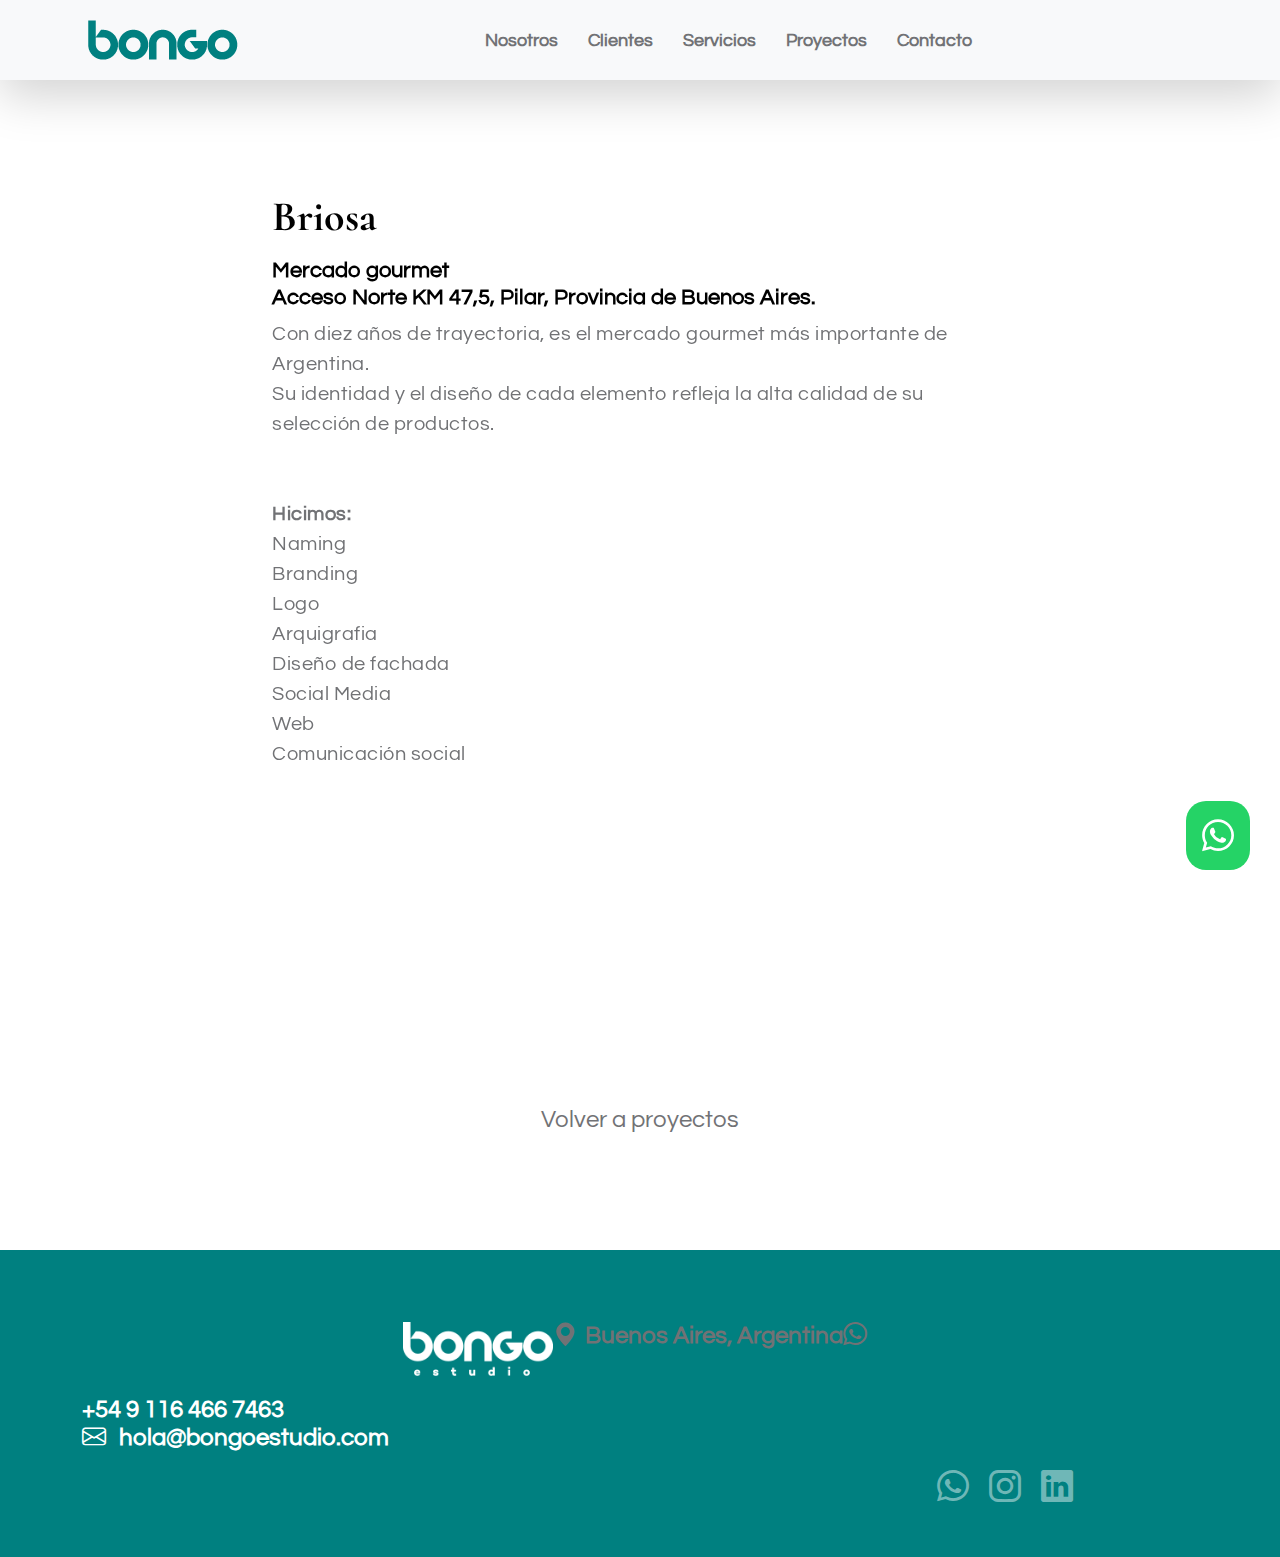
==== briosa.html @ bc5798f3 "sumando los clientes" ====
<!doctype html>
<html lang="es">
    <head>
        <meta charset="utf-8">
        <meta name="viewport" content="width=device-width, initial-scale=1">
        <meta name="description" content="">
        <meta name="author" content="">
        <title>BONGO Estudio</title>
        <link rel="icon" href="images/ico.ico" type="image/x-icon">
        <link href="css/bootstrap.min.css" rel="stylesheet">
        <link href="css/bootstrap-icons.css" rel="stylesheet">
        <link rel="stylesheet" href="css/magnific-popup.css">
        <link href="css/aos.css" rel="stylesheet">
        <link href="css/templatemo-nomad-force.css" rel="stylesheet">
        <link rel="preconnect" href="https://fonts.googleapis.com">
        <link rel="preconnect" href="https://fonts.gstatic.com" crossorigin>
        <link href="https://fonts.googleapis.com/css2?family=Cormorant&display=swap" rel="stylesheet">
        <link rel="preconnect" href="https://fonts.gstatic.com" crossorigin>
        <link href="https://fonts.googleapis.com/css2?family=Questrial&display=swap" rel="stylesheet">
    </head>
    
    <body>
    
        <main>
            <div id="whatsapp">
                <a href="https://wa.link/1li80u" target="_blank">
                    <svg aria-hidden="true" focusable="false" data-prefix="fab" data-icon="whatsapp" class="svg-inline--fa fa-whatsapp fa-w-14" role="img" xmlns="http://www.w3.org/2000/svg" viewBox="0 0 448 512"><path fill="currentColor" d="M380.9 97.1C339 55.1 283.2 32 223.9 32c-122.4 0-222 99.6-222 222 0 39.1 10.2 77.3 29.6 111L0 480l117.7-30.9c32.4 17.7 68.9 27 106.1 27h.1c122.3 0 224.1-99.6 224.1-222 0-59.3-25.2-115-67.1-157zm-157 341.6c-33.2 0-65.7-8.9-94-25.7l-6.7-4-69.8 18.3L72 359.2l-4.4-7c-18.5-29.4-28.2-63.3-28.2-98.2 0-101.7 82.8-184.5 184.6-184.5 49.3 0 95.6 19.2 130.4 54.1 34.8 34.9 56.2 81.2 56.1 130.5 0 101.8-84.9 184.6-186.6 184.6zm101.2-138.2c-5.5-2.8-32.8-16.2-37.9-18-5.1-1.9-8.8-2.8-12.5 2.8-3.7 5.6-14.3 18-17.6 21.8-3.2 3.7-6.5 4.2-12 1.4-32.6-16.3-54-29.1-75.5-66-5.7-9.8 5.7-9.1 16.3-30.3 1.8-3.7.9-6.9-.5-9.7-1.4-2.8-12.5-30.1-17.1-41.2-4.5-10.8-9.1-9.3-12.5-9.5-3.2-.2-6.9-.2-10.6-.2-3.7 0-9.7 1.4-14.8 6.9-5.1 5.6-19.4 19-19.4 46.3 0 27.3 19.9 53.7 22.6 57.4 2.8 3.7 39.1 59.7 94.8 83.8 35.2 15.2 49 16.5 66.6 13.9 10.7-1.6 32.8-13.4 37.4-26.4 4.6-13 4.6-24.1 3.2-26.4-1.3-2.5-5-3.9-10.5-6.6z"></path></svg>
                </a>
            </div>

            <nav class="navbar navbar-expand-lg bg-light shadow-lg">
                <div class="container">
                    <a class="navbar-brand" href="index.html">
                        <img src="images/logo.png">
                    </a>

                    <button class="navbar-toggler" type="button" data-bs-toggle="collapse" data-bs-target="#navbarNav" aria-controls="navbarNav" aria-expanded="false" aria-label="Toggle navigation">
                        <span class="navbar-toggler-icon"></span>
                    </button>

                    <div class="collapse navbar-collapse" id="navbarNav">
                        <ul class="navbar-nav mx-auto">
                            <li class="nav-item">
                                <a class="nav-link" href="index.html#about">Nosotros</a>
                            </li>
                            <li class="nav-item">
                                <a class="nav-link" href="index.html#client">Clientes</a>
                            </li>
                            <li class="nav-item">
                                <a class="nav-link" href="index.html#services">Servicios</a>
                            </li>
                            <li class="nav-item">
                                <a class="nav-link" href="index.html#trabajos">Proyectos</a>
                            </li>
                            <li class="nav-item">
                                <a class="nav-link" href="index.html#contact">Contacto</a>
                            </li>
                        </ul>
                    </div>
                </div>
            </nav>

            <section class="news-detail section-padding">
                <div class="container">
                    <div class="row">
                        <div class="col-lg-8 col-10 mx-auto">
                            <h2 class="mb-3" data-aos="fade-up">
                                Briosa
                            </h2>
                            <h6 data-aos="fade-up">
                                Mercado gourmet<br>
                                Acceso Norte KM 47,5, Pilar, Provincia de Buenos Aires.
                            </h6>
                            <p class="me-4" data-aos="fade-up">
                                Con diez años de trayectoria, es el mercado gourmet más importante de Argentina.<br>
                                Su identidad y el diseño de cada elemento refleja la alta calidad de su selección de productos.<br>
                                <br><br>
                                <b>Hicimos:</b><br> 
                                Naming<br>
                                Branding<br>
                                Logo<br>
                                Arquigrafia<br>
                                Diseño de fachada<br>
                                Social Media<br>
                                Web<br>
                                Comunicación social</p>
                            <div class="clearfix my-4 mt-lg-0 mt-5">
                                <div class="col-md-12 float-md-end mb-3 ms-md-3" data-aos="fade-up" style="display: grid;justify-items: center;">
                                    <img src="images/portfolio/briosa/b_01.jpg" class="img-fluid news-image" style="width: 100%;padding-top: 2%;">
                                    <img src="images/portfolio/briosa/b_02.jpg" class="img-fluid news-image" style="width: 100%;padding-top: 2%;">
                                    <img src="images/portfolio/briosa/b_03.jpg" class="img-fluid news-image" style="width: 100%;padding-top: 2%;">
                                    <img src="images/portfolio/briosa/b_04.jpg" class="img-fluid news-image" style="width: 100%;padding-top: 2%;">
                                    <img src="images/portfolio/briosa/b_05.jpg" class="img-fluid news-image" style="width: 100%;padding-top: 2%;">
                                    <img src="images/portfolio/briosa/b_06.jpg" class="img-fluid news-image" style="width: 100%;padding-top: 2%;">
                                    <img src="images/portfolio/briosa/b_07.jpg" class="img-fluid news-image" style="width: 100%;padding-top: 2%;">
                                    <img src="images/portfolio/briosa/b_08.jpg" class="img-fluid news-image" style="width: 100%;padding-top: 2%;">
                                    <img src="images/portfolio/briosa/b_09.jpg" class="img-fluid news-image" style="width: 100%;padding-top: 2%;">
                                </div>
                            </div>
                            <a href="index.html #trabajos" style="font-size: 24px; display: flex;justify-content: center;">
                                Volver a proyectos
                            </h6>
                        </div>

                    </div>
                </div>
            </section>

            <footer class="site-footer">
                <div class="container">
                    <div class="row">
    
                        <div class="col-12">
                            <h5 class="text-white">
                                <i><img src="images/logo-blanco.png" style="width: 150px; padding-bottom: 20px;"></i><br>
                                <i class="bi-geo-alt-fill me-2"></i>
                                    Buenos Aires, Argentina<br>
                                <i class="bi bi-whatsapp me-2"></i>
                                    <a href="https://wa.link/1li80u" target="_blank" style="color: white;">+54 9 116 466 7463</a><br>
                                <i class="bi bi-envelope me-2"></i>
                                <a href="mailto:hola@bongoestudio.com" target="_blank" style="color: white;">
                                    hola@bongoestudio.com<br>
                                </a>
                            </h5>
                        </div>
    
                        <div class="col-lg-3 col-5 ms-auto">
                            <ul class="social-icon">
                                <!-- <li><a href="#" class="social-icon-link bi-facebook"></a></li>
    
                                <li><a href="#" class="social-icon-link bi-twitter"></a></li> -->
    
                                <li><a href="https://wa.link/1li80u" target="_blank" class="social-icon-link bi-whatsapp"></a></li>
    
                                <li><a href="https://www.instagram.com/bongoestudio" target="_blank" class="social-icon-link bi-instagram"></a></li>
    
                                <li><a href="https://www.linkedin.com/company/bongo-estudio-creativo/" target="_blank" class="social-icon-link bi-linkedin"></a></li>
                            </ul>
                        </div>
    
                    </div>
                </section>
            </footer>

        <!-- JAVASCRIPT FILES -->
        <script src="js/jquery.min.js"></script>
        <script src="js/bootstrap.bundle.min.js"></script>
        <script src="js/jquery.sticky.js"></script>
        <script src="js/aos.js"></script>
        <script src="js/jquery.magnific-popup.min.js"></script>
        <script src="js/magnific-popup-options.js"></script>
        <script src="js/scrollspy.min.js"></script>
        <script src="js/custom.js"></script>

    </body>
</html>
---- css/templatemo-nomad-force.css ----
/*---------------------------------------
  CUSTOM PROPERTIES ( VARIABLES )             
-----------------------------------------
*/
#whatsapp {
  position: fixed;
  bottom: 20px;
  right:20px;
  padding: 10px 10px ;
  z-index: 999;
}
svg{
  width: 64px;
  background-color: #25d366;
  border-radius: 20px;
  padding: 16px;
}
circle {
  fill: #25d366;
}
path {
  fill: #fff;
}
/*---------------------------------------
  CUSTOM PROPERTIES ( VARIABLES )             
-----------------------------------------*/
:root {
  --white-color:                  #FFFFFF;
  --primary-color:                #008080;
  --section-bg-color:             #f9f9f9;
  --dark-color:                   #000000;
  --grey-color:                   #fcfeff;
  --text-secondary-white-color:   rgba(255, 255, 255, 0.98);
  --title-color:                  #565758;
  --p-color:                      #717275;

  --body-font-family:           'Noto Sans JP', sans-serif;

  --h1-font-size:               72px;
  --h2-font-size:               42px;
  --h3-font-size:               36px;
  --h4-font-size:               32px;
  --h5-font-size:               24px;
  --h6-font-size:               22px;
  --p-font-size:                20px;
  --copyright-text-font-size:   14px;
  --custom-link-font-size:      12px;

  --font-weight-light:          300;
  --font-weight-normal:         400;
  --font-weight-bold:           700;
  --font-weight-black:          900;
}
body,
html {
  height: 100%;
}
body {
    background: var(--white-color);
    font-family: var(--body-font-family);    
    position: relative;
}
/*---------------------------------------
  TYPOGRAPHY               
-----------------------------------------*/
h2,
h3,
h4,
h5,
h6 {
  color: var(--dark-color);
}

h1,
h2,
h3,
h4,
h5,
h6{
  font-family: 'Questrial', sans-serif;
  font-weight: var(--font-weight-bold);
}
h1,
h2{
  font-weight: var(--font-weight-black);
}
h1{
  font-size: var(--h1-font-size);
  line-height: normal;
}
h2{
  font-family: 'Cormorant', serif;
  font-size: var(--h2-font-size);
}
h3{
  font-size: var(--h3-font-size);
}
h4{
  font-size: var(--h4-font-size);
}
h5{
  font-size: var(--h5-font-size);
}
h6{
  font-size: var(--h6-font-size);
}
p{
  font-family: 'Questrial', sans-serif;
  color: var(--p-color);
  font-size: var(--p-font-size);
  font-weight: var(--font-weight-light);
  letter-spacing: 0.5px;
}
.text-secondary-white-color {
  color: var(--text-secondary-white-color);
}
a, 
button{
  touch-action: manipulation;
  transition: all 0.3s;
}
a{
  font-family: 'Questrial', sans-serif;
  color: var(--p-color);
  text-decoration: none;
}
a:hover {
  color: var(--primary-color);
}
::selection {
  background: var(--dark-color);
  color: var(--white-color);
}
.videoWrapper {
  position: relative;
  padding-bottom: 56.25%; /* 16:9 */
  height: 540px;
  z-index: -100;
}
.overlay {
  background: linear-gradient(to top, #000, transparent 90%);
  position: absolute;
  top: 0;
  right: 0;
  bottom: 0;
  left: 0;
}

/*---------------------------------------
  CUSTOM LINK               
-----------------------------------------*/
.custom-links {
  max-width: 230px;
}
.custom-link {
  position: relative;
  overflow: hidden;
  z-index: 1;
  display: inline-block;
  transition: all .3s cubic-bezier(.645,.045,.355,1);
}
.custom-link::after {
  content: "";
  width: 0;
  height: 2px;
  bottom: 0;
  position: absolute;
  left: auto;
  right: 0;
  z-index: -1;
  transition: width .6s cubic-bezier(.25,.8,.25,1) 0s;
  background: currentColor;
}
.custom-link:hover::after {
  width: 100%;
  left: 0;
  right: auto;
}
.custom-link:hover,
.custom-link:hover::after {
  color: var(--white-color);
}
b,
strong {
  font-weight: var(--font-weight-bold);
}
/*---------------------------------------
  NAVIGATION               
-----------------------------------------*/
.navbar {
  z-index: 999;
  right: 0;
  left: 0;
  padding-top: 15px;
  padding-bottom: 15px;
}
.navbar-brand {
  color: var(--primary-color);
  font-size: 24px;
  font-weight: var(--font-weight-bold);
}
.navbar-expand-lg .navbar-nav .nav-link {
  padding-right: 15px;
  padding-left: 15px;
}
.navbar-nav .nav-link::after {
  font-family: bootstrap-icons;
  display: inline-block;
  margin-left: 10px;
  opacity: 0;
  transition: opacity 0.3s, transform 0.3s;
}
.navbar-nav .nav-link:hover::after {
  opacity: 1;
  -webkit-transform: translateY(0px);
  -moz-transform: translateY(0px);
  transform: translateY(0px);
}
.navbar-nav .nav-link {
  color: var(--p-color);
  font-size: 18px;
  font-weight: var(--font-weight-bold);
  position: relative;
}
.navbar-nav .nav-link:hover::after,
.navbar-nav .nav-item.active .nav-link::after {
  color: var(--primary-color);
  opacity: 1;
  -webkit-transform: translateY(0px);
  -moz-transform: translateY(0px);
  transform: translateY(0px);
}
.navbar-nav .nav-item.active .nav-link,
.nav-link:focus, 
.nav-link:hover {
  color: var(--primary-color);
  text-decoration:underline;
}
.link-portfolio{
  color: var(--white-color);
  border-bottom: 2px solid var(--white-color);
  padding-bottom: 4px;
}
.link-portfolio:hover{
  color: var(--primary-color);
  border-bottom: 2px solid var(--primary-color);
}
.nav-link:focus {
  color: var(--p-color);
}
.navbar-toggler {
  border: 0;
  padding: 0;
  cursor: pointer;
  margin: 0;
  width: 30px;
  height: 35px;
  outline: none;
}
.navbar-toggler:focus {
  outline: none;
  box-shadow: none;
}
.navbar-toggler[aria-expanded="true"] .navbar-toggler-icon {
  background: transparent;
}
.navbar-toggler[aria-expanded="true"] .navbar-toggler-icon:before,
.navbar-toggler[aria-expanded="true"] .navbar-toggler-icon:after {
  transition: top 300ms 50ms ease, -webkit-transform 300ms 350ms ease;
  transition: top 300ms 50ms ease, transform 300ms 350ms ease;
  transition: top 300ms 50ms ease, transform 300ms 350ms ease, -webkit-transform 300ms 350ms ease;
  top: 0;
}
.navbar-toggler[aria-expanded="true"] .navbar-toggler-icon:before {
  transform: rotate(45deg);
}
.navbar-toggler[aria-expanded="true"] .navbar-toggler-icon:after {
  transform: rotate(-45deg);
}
.navbar-toggler .navbar-toggler-icon {
  background: var(--dark-color);
  transition: background 10ms 300ms ease;
  display: block;
  width: 30px;
  height: 2px;
  position: relative;
}
.navbar-toggler .navbar-toggler-icon:before,
.navbar-toggler .navbar-toggler-icon:after {
  transition: top 300ms 350ms ease, -webkit-transform 300ms 50ms ease;
  transition: top 300ms 350ms ease, transform 300ms 50ms ease;
  transition: top 300ms 350ms ease, transform 300ms 50ms ease, -webkit-transform 300ms 50ms ease;
  position: absolute;
  right: 0;
  left: 0;
  background: var(--dark-color);
  width: 30px;
  height: 2px;
  content: '';
}
.navbar-toggler .navbar-toggler-icon:before {
  top: -8px;
}
.navbar-toggler .navbar-toggler-icon:after {
  top: 8px;
}
/*---------------------------------------
  HERO              
-----------------------------------------*/
.hero {
  position: relative;
  overflow: hidden;
}
.heroText {
  position: absolute;
  z-index: 9;
  top: 30%;
  left: 50%;
  transform: translate(-50%, -50%);
  width: 85%;
  text-align: center;
}
/*---------------------------------------
  ABOUT & TEAM MEMBERS               
-----------------------------------------*/
.about-image,
.team-image {
  width: 100%;
  height: 100%;
  max-height: 635px;
  min-height: 475px;
  object-fit: cover;
}
/*---------------------------------------
  PORTFOLIO               
-----------------------------------------*/
.portfolio-thumb {
  position: relative;
  overflow: hidden;
}
.portfolio-info {
  margin: 20px;
}
/*---------------------------------------
  SECTION               
-----------------------------------------*/
.section-padding {
  padding-top: 7rem;
  padding-bottom: 7rem;
}
.section-padding-2 {
  background-color: #000;
  padding-top: 7rem;
  padding-bottom: 7rem;
}
.section-padding-2 .row .logos {
  display: inline;
  text-align: center;
  padding: 0 10% 0 10%;
}
.section-padding-2 .row .logos img{
  padding: 2%;
}
.icon-contact{
  display: flex;
  justify-content: center;
}
/*---------------------------------------
  SITE FOOTER               
-----------------------------------------*/
.site-footer {
  background: #008080;
  padding-top: 4.5rem;
  padding-bottom: 2.5rem;
}
.site-footer .custom-link {
  color: rgba(255, 255, 255, 0.65);
  font-size: var(--p-font-size);
}
.site-footer .custom-link:hover,
.site-footer .social-icon-link:hover {
  color: var(--white-color);
}
.copyright-text {
  color: rgba(255, 255, 255, 0.45);
  font-size: var(--copyright-text-font-size);
}
/*---------------------------------------
  SOCIAL ICON               
-----------------------------------------*/
.social-icon {
  margin: 0;
  padding: 0;
}
.social-icon li {
  list-style: none;
  display: inline-block;
  vertical-align: top;
}
.social-icon-link {
  color: rgba(255, 255, 255, 0.45);
  font-size: 2rem;
  display: inline-block;
  vertical-align: top;
  margin-top: 4px;
  margin-bottom: 4px;
  margin-right: 15px;
}
.social-icon-link:hover {
  color: var(--primary-color);
}
/*---------------------------------------
  MENU ACORDEÓN STYLES               
-----------------------------------------*/
#accesos ul li a {
font-size: 24px;
display: block;
padding: 10px 10px 10px 20px;
border-bottom: 1px solid #008080;
text-decoration: none;
box-sizing: border-box;
color: #008080;
}
.ser1{
  width: 50%;
}
.ser2{
  width: 50%;
}
#accesos {
  box-sizing: border-box;
  transform: translate(0, 0);
  max-width: 100%;
  min-height: 100%;
  margin: 0;
  left: 0;
}
#accesos ul {
list-style: none;
perspective: 900;
padding: 0;
margin: 0;
}
#accesos ul li {
position: relative;
padding: 0;
margin: 0;
padding-bottom: 4px;
padding-top: 0;
}
#accesos ul li:nth-of-type(1) {
animation-delay: 0.5s;
}
#accesos ul li:nth-of-type(2) {
animation-delay: 0.75s;
}
#accesos ul li:nth-of-type(3) {
animation-delay: 1s;
}
#accesos ul li:last-of-type {
animation-delay: 1.25s;
padding-bottom: 0;
}
#accesos ul li i.chevron {
  position: absolute;
  transform: translate(-18px, 0);
  margin-top: 12px;
  right: 0;
}
#accesos ul li i.chevron:before, #accesos ul li i.chevron:after {
content: "";
position: absolute;
background-color:var(--primary-color);
width: 3px;
height: 9px;
}
#accesos ul li i.chevron:after {
transform: translate(2px, 0) rotate(-45deg);
}
#accesos ul li input[type=checkbox] {
position: absolute;
cursor: pointer;
width: 100%;
height: 100%;
z-index: 1;
opacity: 0;
background-color: coral;
}
#accesos ul li input[type=checkbox] h2 i {
background-color: teal;
color: teal;
}
#accesos ul li input[type=checkbox]:checked ~ div {
margin-top: 0;
max-height: 0;
opacity: 0;
transform: translate(0, 50%);
}
#accesos ul li input[type=checkbox]:checked ~ i:before {
transform: translate(2px, 0) rotate(45deg);
}
#accesos ul li input[type=checkbox]:checked ~ i:after {
transform: translate(-2px, 0) rotate(-45deg);
}
/*---------------------------------------
  RESPONSIVE STYLES               
-----------------------------------------*/
@media screen and (min-width: 1600px) {
  .news-two-column {
    min-height: 232.5px;
  }
}
@media screen and (min-width: 992px) {
  .hero {
    height: 100vh;
  }
}
@media screen and (max-width: 991px) {
  #accesos {
    min-height: 0;
    display: inline-block;
    position: relative;
    left: 50%;
    margin: 90px 0;
    transform: translate(-50%, 0);
    background-color: #fefffa;
    width: 100%;
    padding: 1em;
    max-width:960px;
  }
  h1 {
    font-size: 48px;
  }
  h2 {
    font-size: 36px;
  }
  h3 {
    font-size: 32px;
  }
  h4 {
    font-size: 28px;
  }
  h5 {
    font-size: 20px;
  }
  h6 {
    font-size: 18px;
  }
  .ser1{
    width: 100%;
  }
  .ser2{
    width: 100%;
  }
  .navbar{
    padding-top: 10px;
    padding-bottom: 10px;
  }
  .section-padding {
    padding-top: 6rem;
    padding-bottom: 6rem;
  }
}
@media screen and (max-width: 767px) {
  .news-detail-title {
    font-size: 36px;
  }
}
@media screen and (max-width: 360px) {
  h1 {
    font-size: 32px;
  }
  .heroText p {
    font-size: 14px;
  }
}
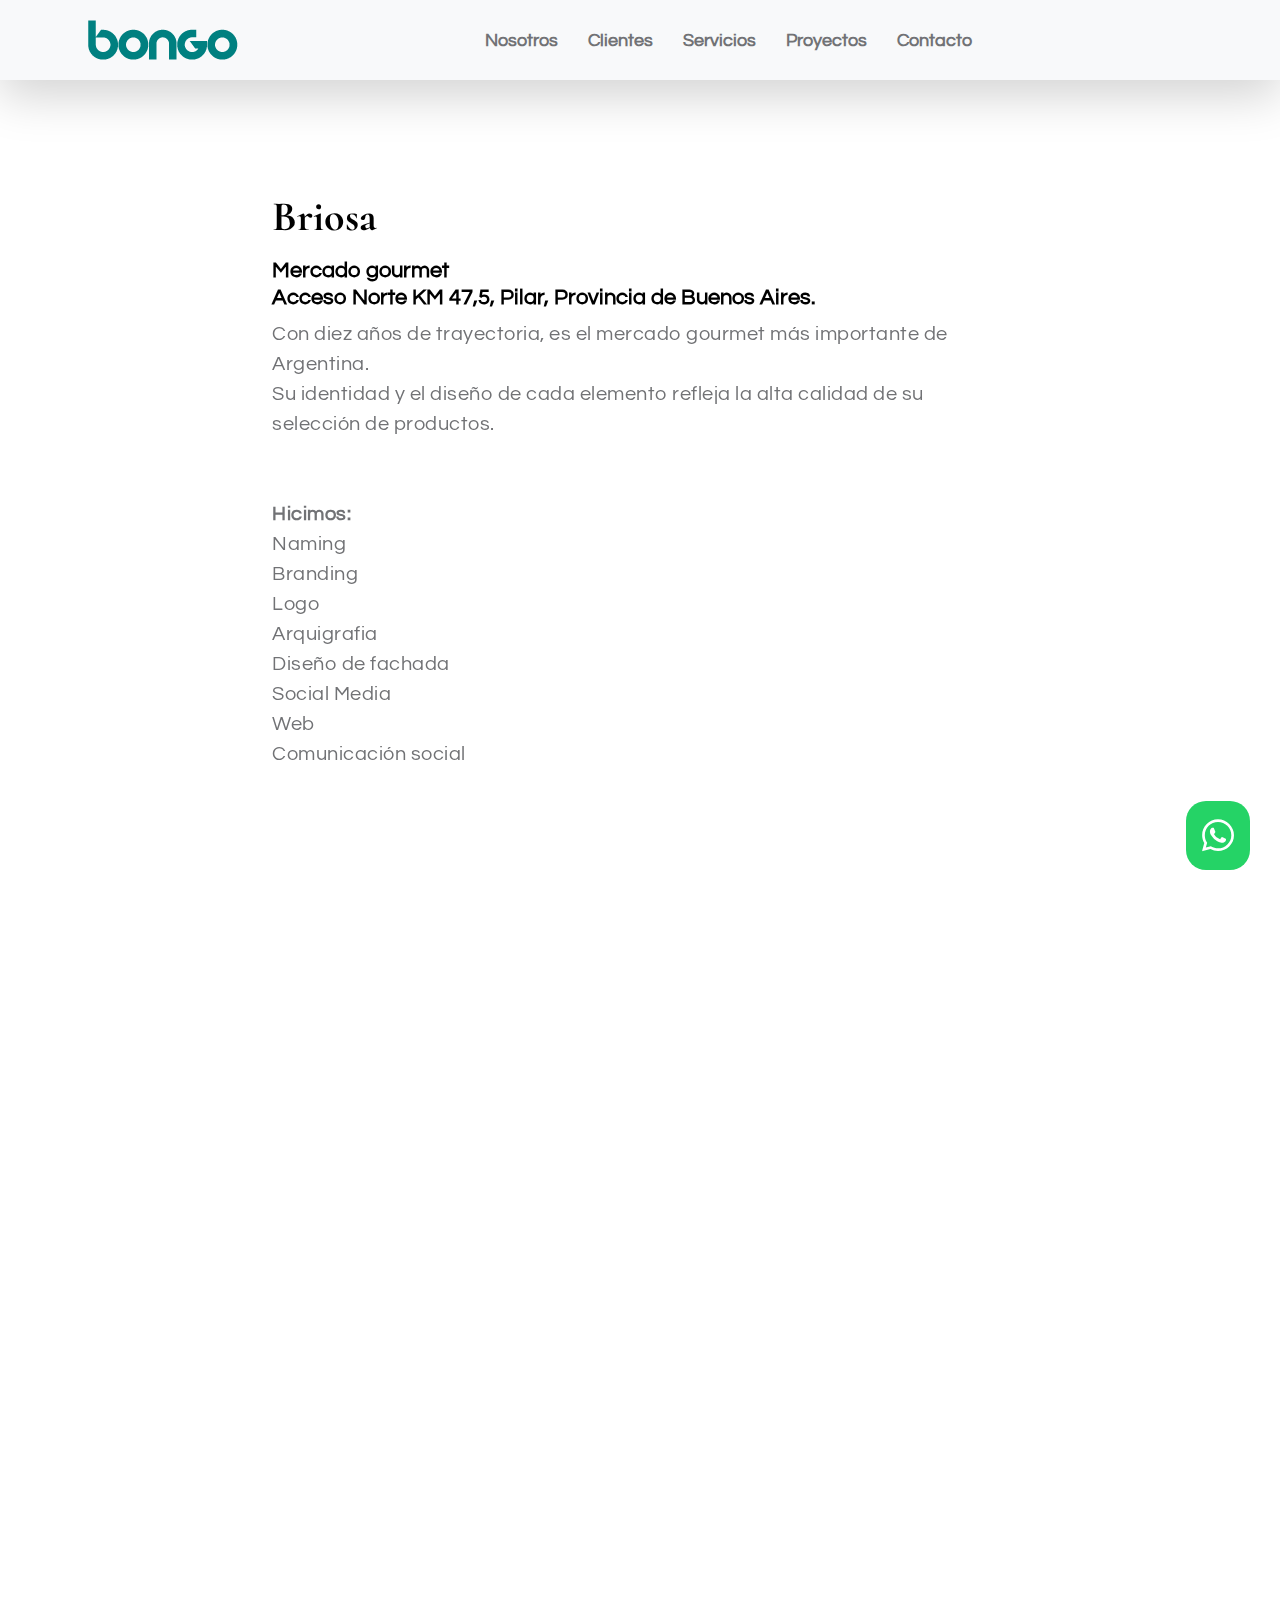
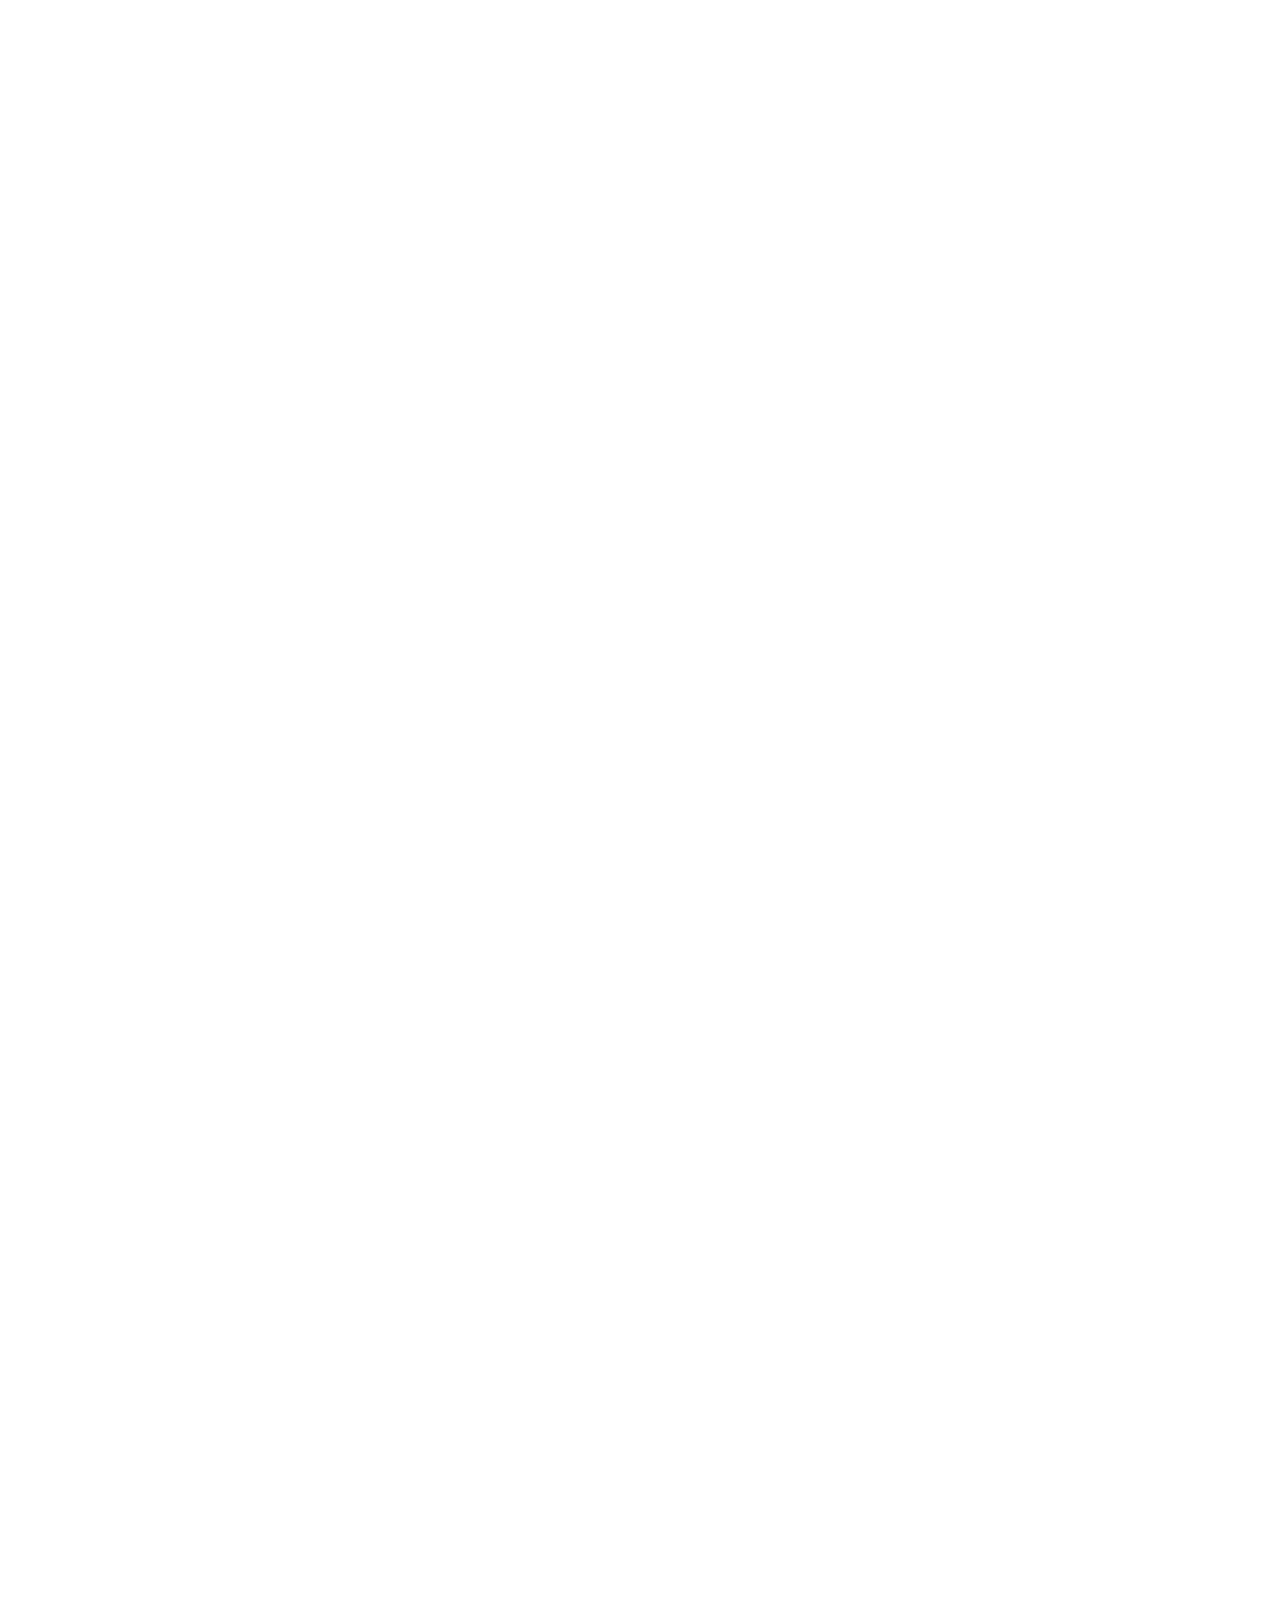
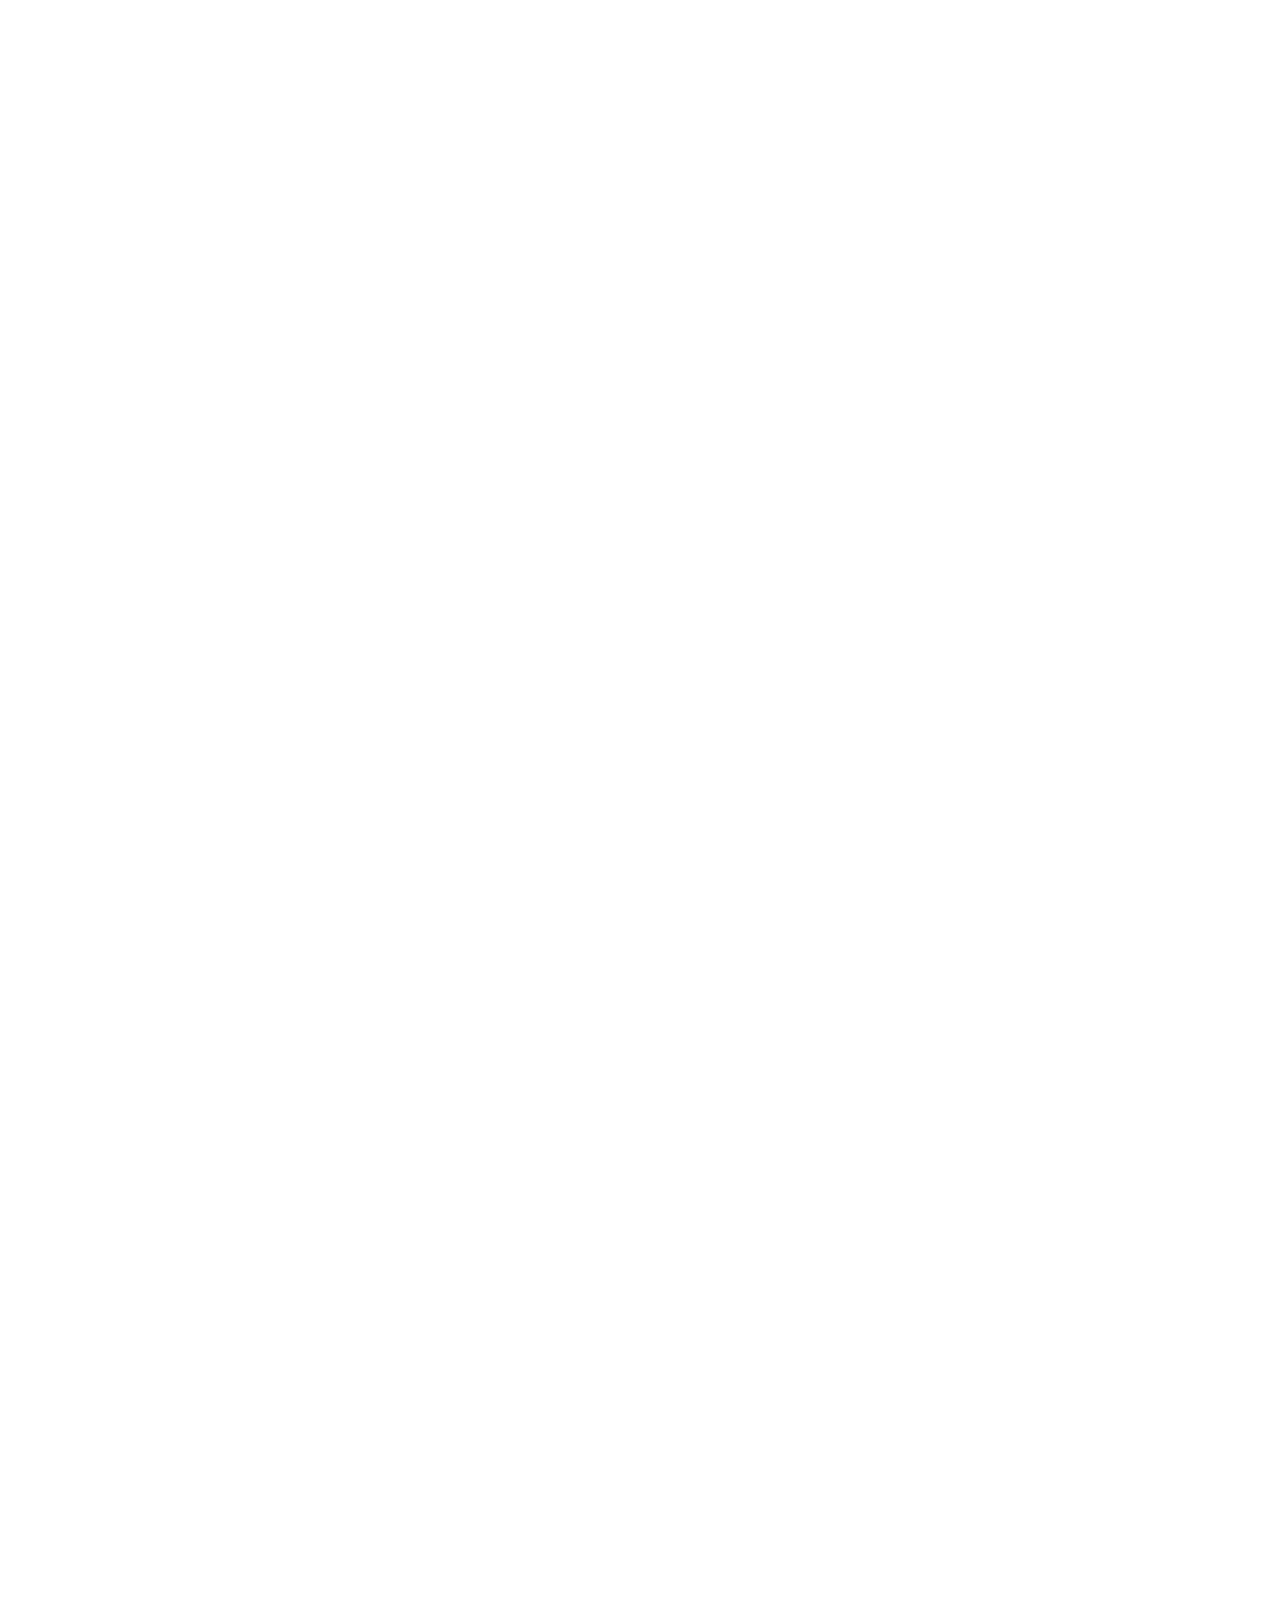
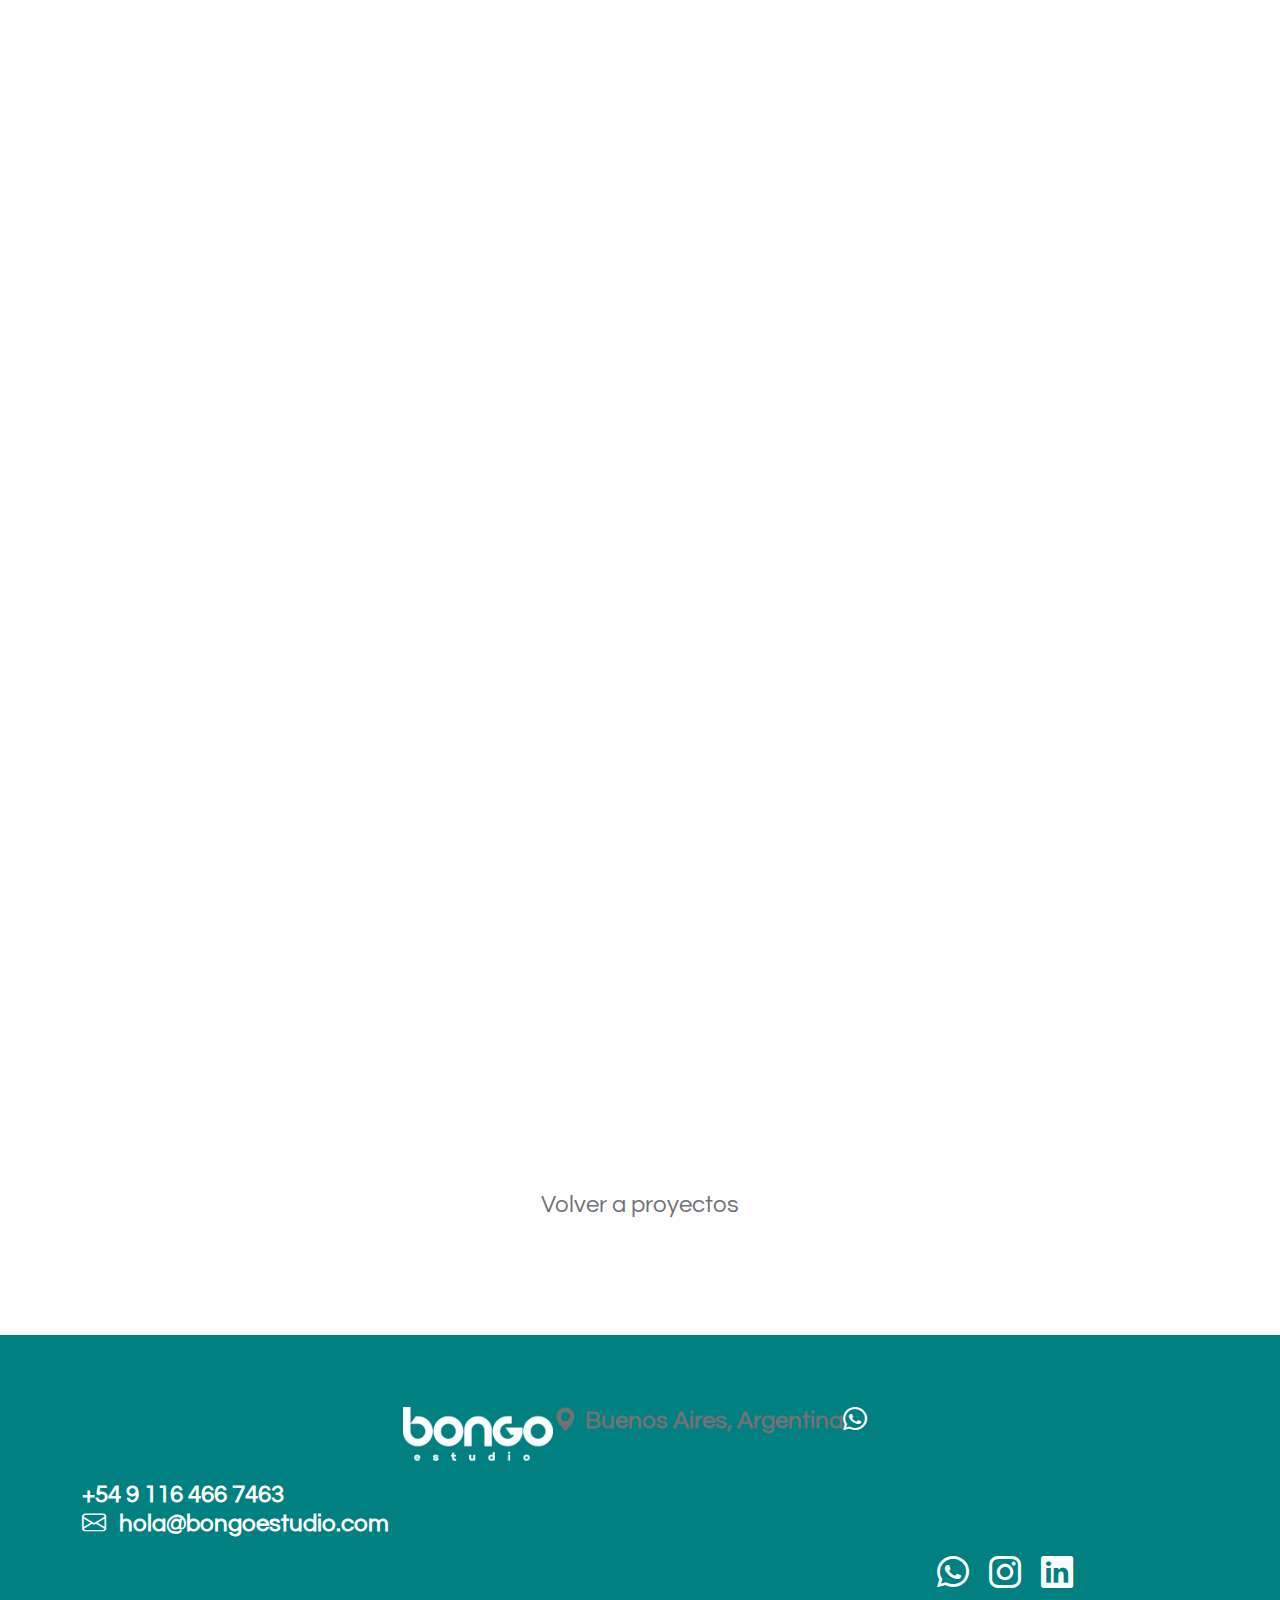
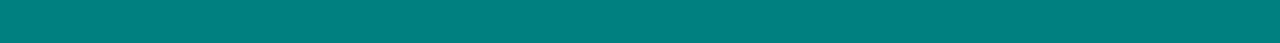
==== commit 2056b8ab: "feedback" ====
--- a/briosa.html
+++ b/briosa.html
@@ -97,7 +97,7 @@
                                     <img src="images/portfolio/briosa/b_09.jpg" class="img-fluid news-image" style="width: 100%;padding-top: 2%;">
                                 </div>
                             </div>
-                            <a href="index.html #trabajos" style="font-size: 24px; display: flex;justify-content: center;">
+                            <a href="index.html#trabajos" style="font-size: 24px; display: flex;justify-content: center;">
                                 Volver a proyectos
                             </h6>
                         </div>
--- a/css/templatemo-nomad-force.css
+++ b/css/templatemo-nomad-force.css
@@ -365,6 +365,7 @@
   display: flex;
   justify-content: center;
 }
+
 /*---------------------------------------
   SITE FOOTER               
 -----------------------------------------*/
